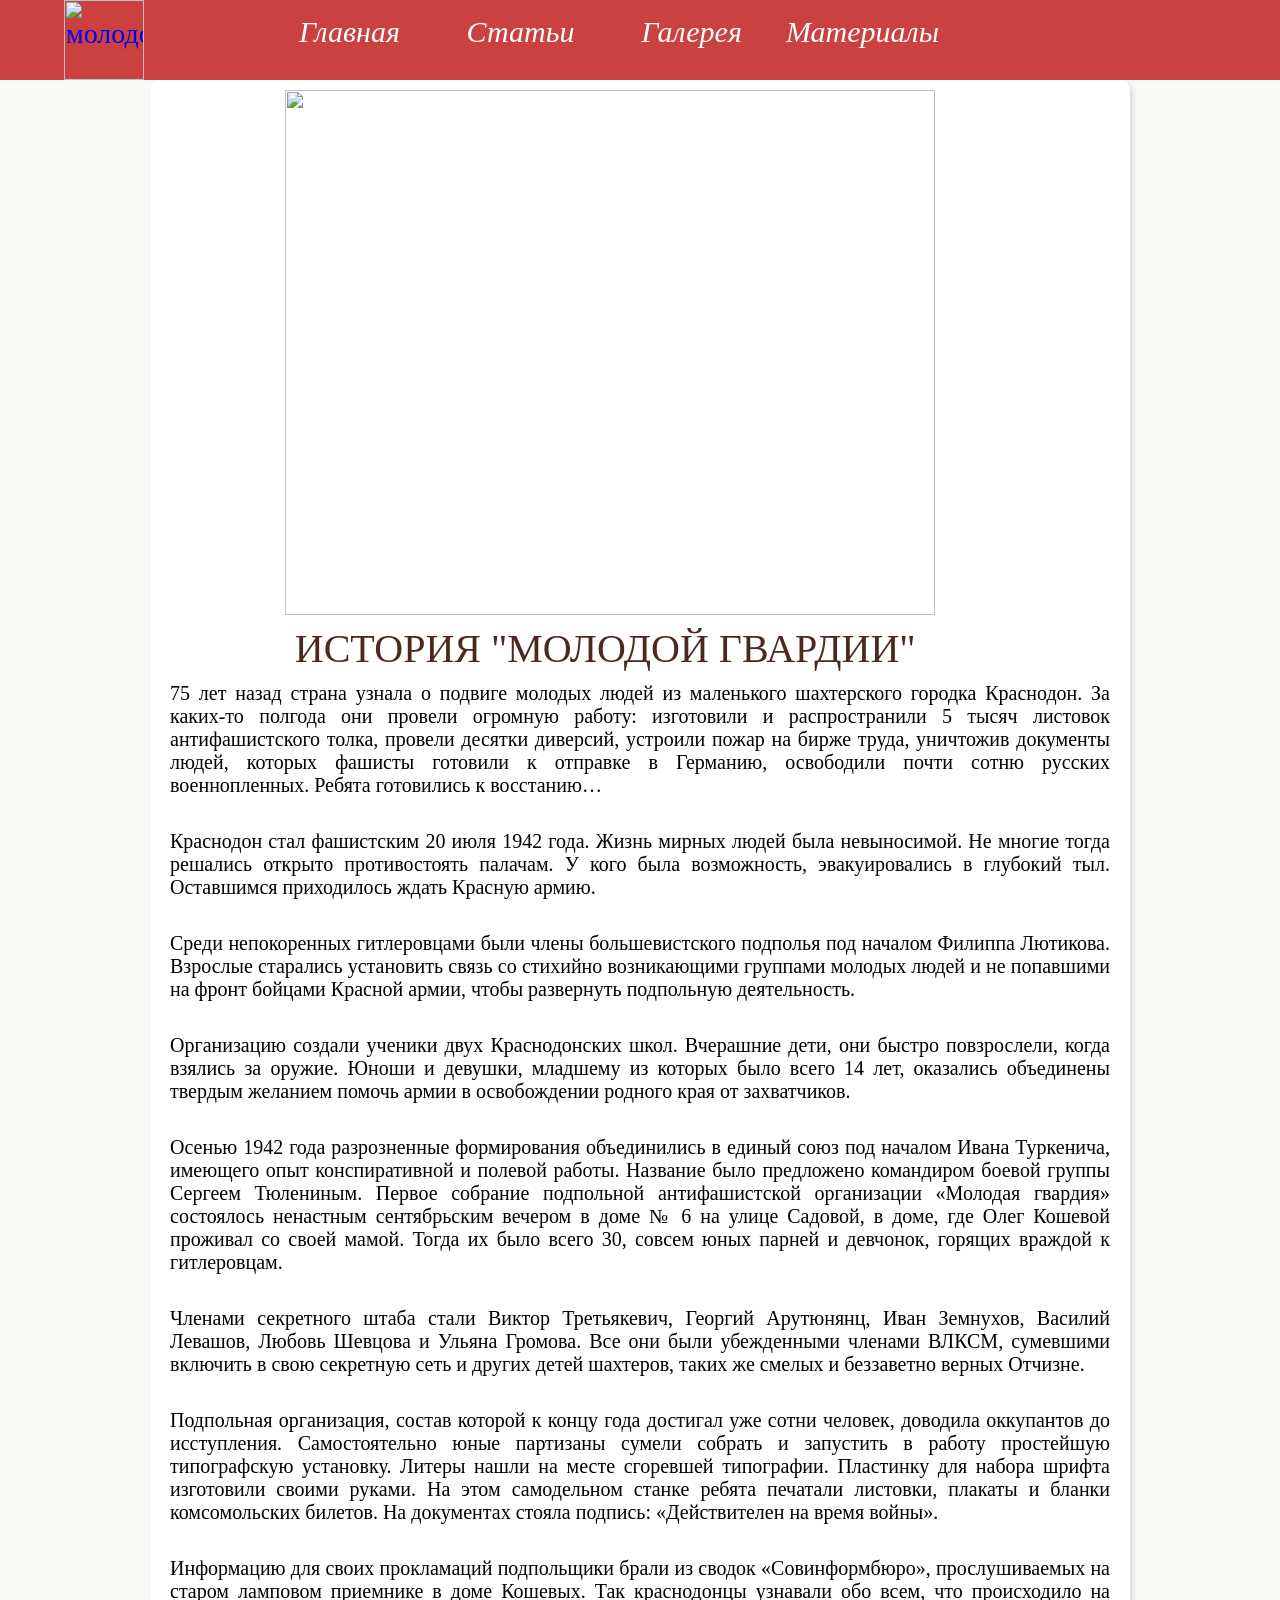
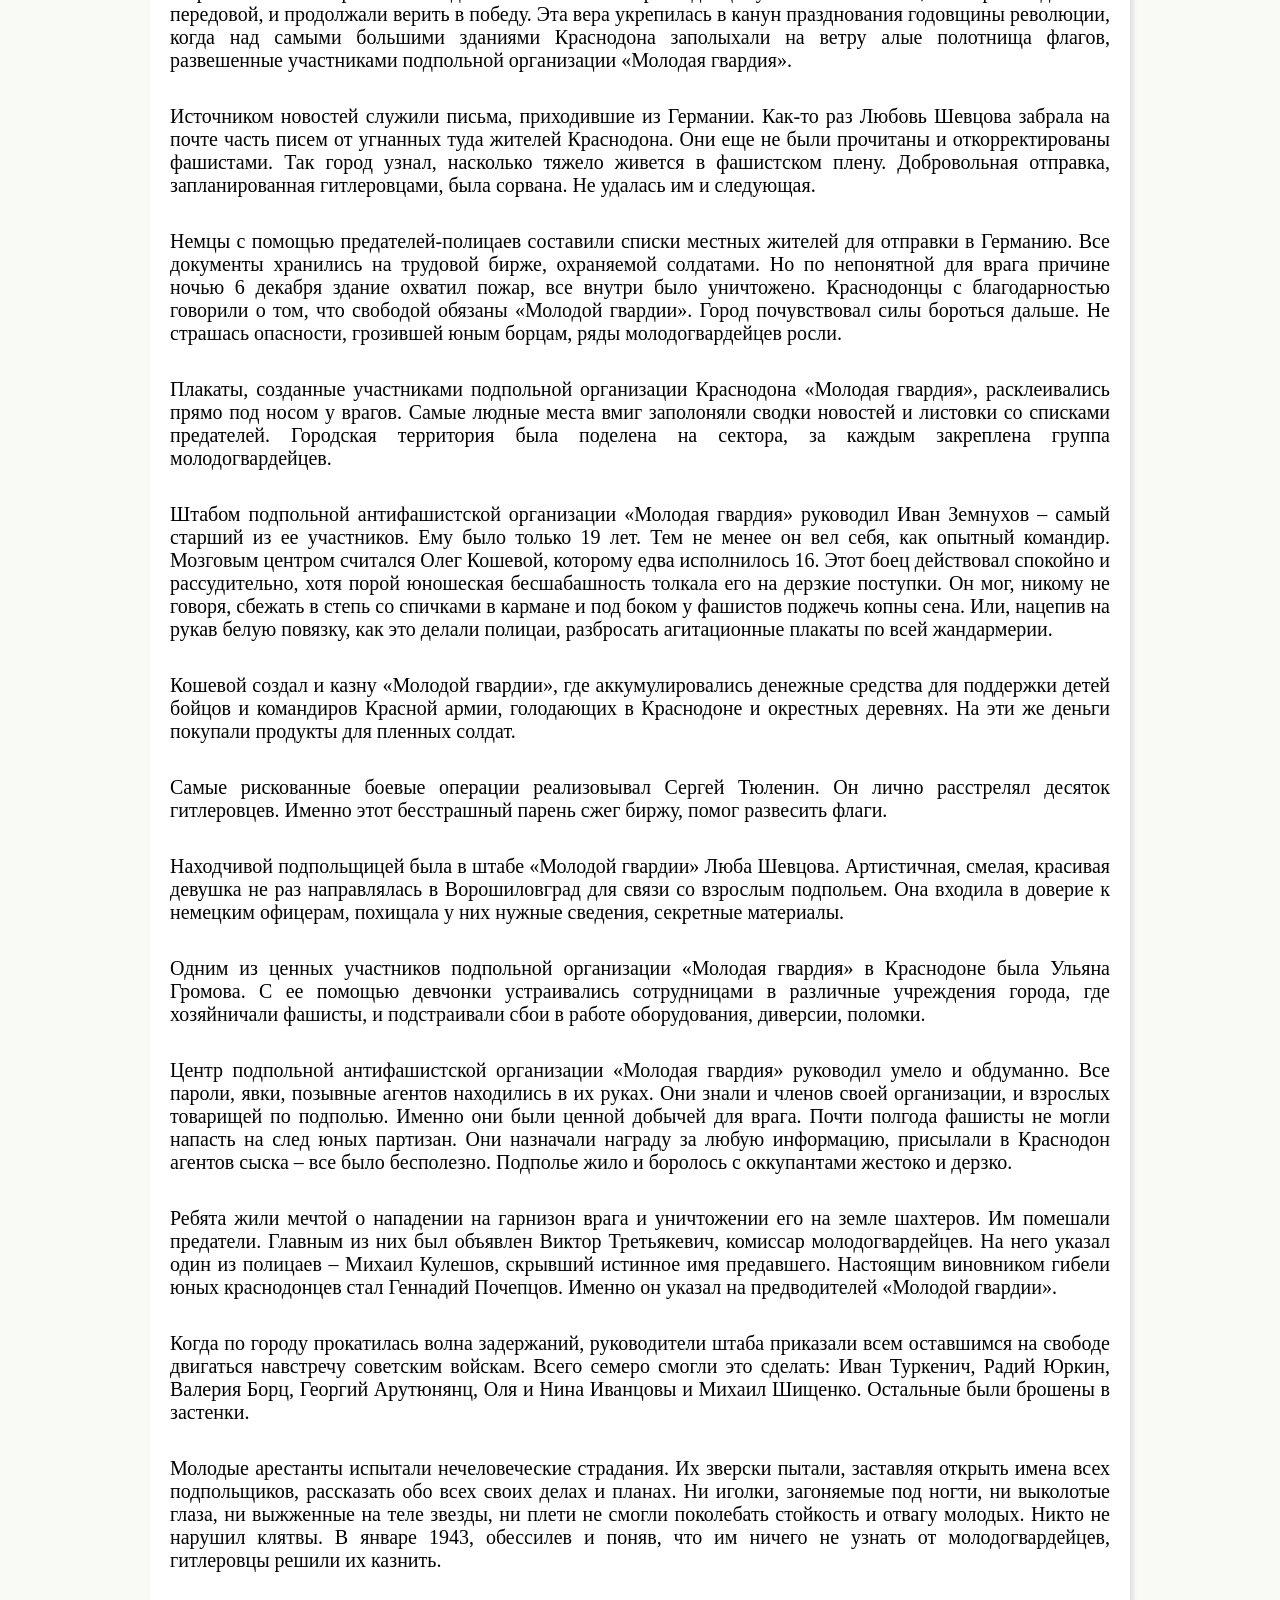
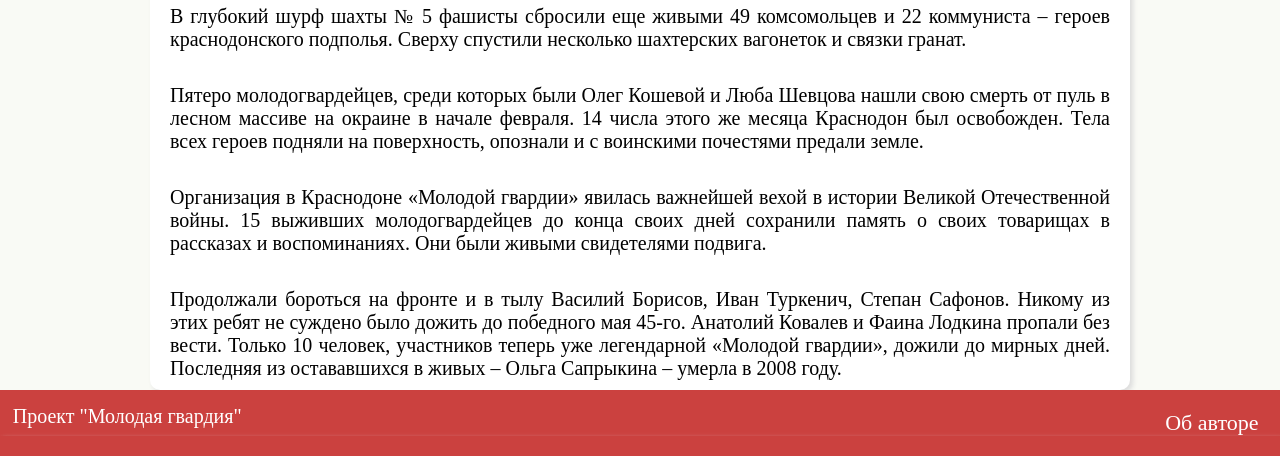
==== article1.html @ 90d568de "Add files via upload" ====
<html>
    <head>
        <meta charset="utf-8">
        <link rel="stylesheet" type="text/css" href="style.css">
        <link rel="shortcut icon" href="картинки/icon.png" type="image/jpg">
        <title> История Молодогвардейцев</title>
    </head>
 <body>
     <div id="basic">
        <header> 
            <div class="logo">
            <a href="index.html"><img src="картинки/logot.jpg" alt="молодогвардейцы" title="Великая память героям!" class="" width="80px" height="80px"></a>
            </div>
            
            <div class="top-menu">
            <ul>
            <li><a href="index.html"><i>Главная</i></a></li>  
            <li><a href="mainarticle.html"><i>Статьи</i></a></li>
            <li><a href="gallery.html"><i>Галерея</i></a></li>
            <li><a href="materials/ready-html/app/index.html"><i>Материалы</i></a></li>
            </ul>
            </div>
            
            <div class="burger"></div>
        </header>
            <div>
                <div class="right">
                <h1></h1>
                <img src="картинки/30.jpg" alt="" title="" style="margin-left:12%; width:650px; height:525px;" />
                <h1><p style="margin-left:13%; margin-top:10px;">История "Молодой гвардии"</p> </h1>

                <p>75 лет назад страна узнала о подвиге молодых людей из маленького шахтерского городка Краснодон. За каких-то полгода они провели огромную работу: изготовили и распространили 5 тысяч листовок антифашистского толка, провели десятки диверсий, устроили пожар на бирже труда, уничтожив документы людей, которых фашисты готовили к отправке в Германию, освободили почти сотню русских военнопленных. Ребята готовились к восстанию…</p>
<br>
<p>Краснодон стал фашистским 20 июля 1942 года. Жизнь мирных людей была невыносимой. Не многие тогда решались открыто противостоять палачам. У кого была возможность, эвакуировались в глубокий тыл. Оставшимся приходилось ждать Красную армию.</P>
<br>
<p>Среди непокоренных гитлеровцами были члены большевистского подполья под началом Филиппа Лютикова. Взрослые старались установить связь со стихийно возникающими группами молодых людей и не попавшими на фронт бойцами Красной армии, чтобы развернуть подпольную деятельность.</P>
<br>
<p>Организацию создали ученики двух Краснодонских школ. Вчерашние дети, они быстро повзрослели, когда взялись за оружие. Юноши и девушки, младшему из которых было всего 14 лет, оказались объединены твердым желанием помочь армии в освобождении родного края от захватчиков.</p>
<br>
<p>Осенью 1942 года разрозненные формирования объединились в единый союз под началом Ивана Туркенича, имеющего опыт конспиративной и полевой работы. Название было предложено командиром боевой группы Сергеем Тюлениным. Первое собрание подпольной антифашистской организации «Молодая гвардия» состоялось ненастным сентябрьским вечером в доме № 6 на улице Садовой, в доме, где Олег Кошевой проживал со своей мамой. Тогда их было всего 30, совсем юных парней и девчонок, горящих враждой к гитлеровцам.
</p>
<br>
<p>Членами секретного штаба стали Виктор Третьякевич, Георгий Арутюнянц, Иван Земнухов, Василий Левашов, Любовь Шевцова и Ульяна Громова. Все они были убежденными членами ВЛКСМ, сумевшими включить в свою секретную сеть и других детей шахтеров, таких же смелых и беззаветно верных Отчизне.</p>
<br>
<p>Подпольная организация, состав которой к концу года достигал уже сотни человек, доводила оккупантов до исступления. Самостоятельно юные партизаны сумели собрать и запустить в работу простейшую типографскую установку. Литеры нашли на месте сгоревшей типографии. Пластинку для набора шрифта изготовили своими руками. На этом самодельном станке ребята печатали листовки, плакаты и бланки комсомольских билетов. На документах стояла подпись: «Действителен на время войны».</P>
<br>
<p>Информацию для своих прокламаций подпольщики брали из сводок «Совинформбюро», прослушиваемых на старом ламповом приемнике в доме Кошевых. Так краснодонцы узнавали обо всем, что происходило на передовой, и продолжали верить в победу. Эта вера укрепилась в канун празднования годовщины революции, когда над самыми большими зданиями Краснодона заполыхали на ветру алые полотнища флагов, развешенные участниками подпольной организации «Молодая гвардия».</p>
<br>
<p>Источником новостей служили письма, приходившие из Германии. Как-то раз Любовь Шевцова забрала на почте часть писем от угнанных туда жителей Краснодона. Они еще не были прочитаны и откорректированы фашистами. Так город узнал, насколько тяжело живется в фашистском плену. Добровольная отправка, запланированная гитлеровцами, была сорвана. Не удалась им и следующая.</p>
<br>
<p>Немцы с помощью предателей-полицаев составили списки местных жителей для отправки в Германию. Все документы хранились на трудовой бирже, охраняемой солдатами. Но по непонятной для врага причине ночью 6 декабря здание охватил пожар, все внутри было уничтожено. Краснодонцы с благодарностью говорили о том, что свободой обязаны «Молодой гвардии». Город почувствовал силы бороться дальше. Не страшась опасности, грозившей юным борцам, ряды молодогвардейцев росли.</p>
<br>
<p>Плакаты, созданные участниками подпольной организации Краснодона «Молодая гвардия», расклеивались прямо под носом у врагов. Самые людные места вмиг заполоняли сводки новостей и листовки со списками предателей. Городская территория была поделена на сектора, за каждым закреплена группа молодогвардейцев.</p>
<br>
<img src=”картинки/32.jpg” alt="" title=” участников молодой гвардии” >
<br>
<p>Штабом подпольной антифашистской организации «Молодая гвардия» руководил Иван Земнухов – самый старший из ее участников. Ему было только 19 лет. Тем не менее он вел себя, как опытный командир. Мозговым центром считался Олег Кошевой, которому едва исполнилось 16. Этот боец действовал спокойно и рассудительно, хотя порой юношеская бесшабашность толкала его на дерзкие поступки. Он мог, никому не говоря, сбежать в степь со спичками в кармане и под боком у фашистов поджечь копны сена. Или, нацепив на рукав белую повязку, как это делали полицаи, разбросать агитационные плакаты по всей жандармерии.</p>
<br>
<p>Кошевой создал и казну «Молодой гвардии», где аккумулировались денежные средства для поддержки детей бойцов и командиров Красной армии, голодающих в Краснодоне и окрестных деревнях. На эти же деньги покупали продукты для пленных солдат.</p>
<br>
<p>Самые рискованные боевые операции реализовывал Сергей Тюленин. Он лично расстрелял десяток гитлеровцев. Именно этот бесстрашный парень сжег биржу, помог развесить флаги.</p>
<br>
<p>Находчивой подпольщицей была в штабе «Молодой гвардии» Люба Шевцова. Артистичная, смелая, красивая девушка не раз направлялась в Ворошиловград для связи со взрослым подпольем. Она входила в доверие к немецким офицерам, похищала у них нужные сведения, секретные материалы.</p>
<br>
<p>Одним из ценных участников подпольной организации «Молодая гвардия» в Краснодоне была Ульяна Громова. С ее помощью девчонки устраивались сотрудницами в различные учреждения города, где хозяйничали фашисты, и подстраивали сбои в работе оборудования, диверсии, поломки.</P>
<br>
<p>Центр подпольной антифашистской организации «Молодая гвардия» руководил умело и обдуманно. Все пароли, явки, позывные агентов находились в их руках. Они знали и членов своей организации, и взрослых товарищей по подполью. Именно они были ценной добычей для врага. Почти полгода фашисты не могли напасть на след юных партизан. Они назначали награду за любую информацию, присылали в Краснодон агентов сыска – все было бесполезно. Подполье жило и боролось с оккупантами жестоко и дерзко.</p>
<br>
<p>Ребята жили мечтой о нападении на гарнизон врага и уничтожении его на земле шахтеров. Им помешали предатели. Главным из них был объявлен Виктор Третьякевич, комиссар молодогвардейцев. На него указал один из полицаев – Михаил Кулешов, скрывший истинное имя предавшего. Настоящим виновником гибели юных краснодонцев стал Геннадий Почепцов. Именно он указал на предводителей «Молодой гвардии».</p>
<br>
<p>Когда по городу прокатилась волна задержаний, руководители штаба приказали всем оставшимся на свободе двигаться навстречу советским войскам. Всего семеро смогли это сделать: Иван Туркенич, Радий Юркин, Валерия Борц, Георгий Арутюнянц, Оля и Нина Иванцовы и Михаил Шищенко. Остальные были брошены в застенки.</P>
<br>
<p>Молодые арестанты испытали нечеловеческие страдания. Их зверски пытали, заставляя открыть имена всех подпольщиков, рассказать обо всех своих делах и планах. Ни иголки, загоняемые под ногти, ни выколотые глаза, ни выжженные на теле звезды, ни плети не смогли поколебать стойкость и отвагу молодых. Никто не нарушил клятвы. В январе 1943, обессилев и поняв, что им ничего не узнать от молодогвардейцев, гитлеровцы решили их казнить.</p>
<br>
<p>В глубокий шурф шахты № 5 фашисты сбросили еще живыми 49 комсомольцев и 22 коммуниста – героев краснодонского подполья. Сверху спустили несколько шахтерских вагонеток и связки гранат.</P>
<br>
<p>Пятеро молодогвардейцев, среди которых были Олег Кошевой и Люба Шевцова нашли свою смерть от пуль в лесном массиве на окраине в начале февраля. 14 числа этого же месяца Краснодон был освобожден. Тела всех героев подняли на поверхность, опознали и с воинскими почестями предали земле.</P>
<br>
<p>Организация в Краснодоне «Молодой гвардии» явилась важнейшей вехой в истории Великой Отечественной войны. 15 выживших молодогвардейцев до конца своих дней сохранили память о своих товарищах в рассказах и воспоминаниях. Они были живыми свидетелями подвига.</P>
<br>
<p>Продолжали бороться на фронте и в тылу Василий Борисов, Иван Туркенич, Степан Сафонов. Никому из этих ребят не суждено было дожить до победного мая 45-го. Анатолий Ковалев и Фаина Лодкина пропали без вести. Только 10 человек, участников теперь уже легендарной «Молодой гвардии», дожили до мирных дней. Последняя из остававшихся в живых – Ольга Сапрыкина – умерла в 2008 году.</p>

            </div>
            </div>
            
                      <div id="podval">
                    <div class="">
                    <div class="p1"><label for="" class="label">Проект "Молодая гвардия" </label></div>
                    <div class="p3">
                        <div class="p2"><a href="author.html">Об авторе</a></div></div>
                </div>
            <div class="myclr"></div>
     </div>
        </div>
    </body>
</html>
---- style.css ----
* {
    margin:0;
    padding: 0;
}

body {
    font-family: Merriweather, serif;
}

#basic {
    background-color:rgb(249,250,245);
    margin: auto;
    height: auto;
}

header {
    top: 0;
    left: 0;
    position: sticky;
    width: 100%;
    height: 80px;
    background-color: #CB413F;

}

.txt1 {
    margin-top: 1%;
    margin-left: 26%;
}

.txt2 {
margin-left: 3%;
}

.logo {
    width: 200px;
    float: left;
    height: 70 px;
    display: block;
    margin-left: 5%;
    margin-top: 0px;
    font-size: 28px;
}

.top-menu {
    width: 685px;
    height:80px;
    float:left;
}

.top-menu ul li {
    list-style: none;
    float: left;
    text-align:center;
}


.top-menu ul li a {
    display: block;
    width: 171px;
    text-decoration: none;
    font-size: 30px;
    font-family: Merriweather, serif;
    color: white;
    height: 65px;
    padding-top: 15px;
    cursor: pointer;
    border-radius: 2%;
}

.top-menu ul li a:hover {
    background: #FC3141;
    transition:all 1.0s ease;
    -o-transition:all 1.0s ease;
    -webkit-transition:all 1.0s ease;
    -ms-transition:all 1.0s ease;
    box-shadow: 3px 3px 5px  #B22222;
}

#content {
    width:960px;
    padding:40px 0 0 0; 
}

.right {
    background-color: #fff;
    border-radius: 10px;
    box-shadow: 3px 3px 5px  #DCDCDC;
    margin:0 auto;
    width:75%;
    padding:10px 0 0 20px;
    text-align:justify;
    font-family: Merriweather;
    font-size: 20px;
}
.right p {
    margin:0 auto;
    padding-right: 20px;
}
.right h1 {
    text-transform:uppercase;
    color:#4c281e; 
    font-weight:normal;
    margin-top:0;
    font-family: Merriweather, serif;

}

.right1 {
    box-sizing: border-box;
     position: relative;
    font-family: 'Montserrat', sans-serif;
      background-color: #fff;
    border-radius: 10px;
    box-shadow: 3px 3px 5px  #DCDCDC;
    margin:0 auto;
    width:100%;
    padding:0px 0 0 0px;
    text-align:justify;
    font-family: Merriweather;
    font-size: 20px;
}

section.gallery{
  position: relative;
  padding: 5px 0;
}


.gallery-list{
  position: relative;
  display: flex;
  flex-wrap: wrap;
  overflow: hidden;
  font-size: 0;
  margin-top: 0px;
}
p {
    padding-bottom: 10px;
}
.text-media-desc {
    padding-bottom: 15px;
}
.gallery-item{
  display: block;
  flex: 25%;
  overflow: hidden;
  position: relative;
  -webkit-touch-callout: none; /* iOS Safari */
  -webkit-user-select: none;   /* Chrome/Safari/Opera */
  -khtml-user-select: none;    /* Konqueror */
  -moz-user-select: none;      /* Firefox */
  -ms-user-select: none;       /* Internet Explorer/Edge */
  user-select: none;
}
.gallery-item img{
    object-fit: contain;
    width: 100%;
    height: 100%;
  }
.gallery-item-hover{
  position: absolute;
  top: 0;
  left: 0;
  width: 100%;
  height: 100%;
  background-color: rgba(0,0,0,.7);
  color: #ffffff;
  display: flex;
  justify-content: center;
  align-items: center;
  font-size: 16px;
  opacity: 0;
  transition: opacity .5s ease;
  z-index: 2;
  object-fit: cover;
}
.gallery-item:hover .gallery-item-hover{
  opacity: 1;
}
.gallery-item:hover img{
  transform: scale(1.3) rotate(5deg);
}
.gallery-item img{
  max-width: 100%;
  height: auto;
  transition: all .5s ease;
}
@media (max-width: 991px){
  .gallery-item{
    flex: 33.3%;
  }
}
@media (max-width: 768px){
  .gallery-item{
    flex: 25%;
  }
}
@media (max-width: 530px){
  .gallery-item{
    flex: 100%;
  }
}

.myclr {
    clear:both;
    float:none;
    width:100%;
    height:20px;
    box-shadow: 3px 3px 5px  #DCDCDC;
}
#podval {
    font-family: Merriweather, serif;
    background-color: #CB413F;
    margin-top:0px;

}
.label {
    color: black;
    font-size: 20px;
}
.yellow {
    width:940px;
    height:5px;
    margin:0 auto;
    background:yellow;
}
.p1 {
    font-size: 22px;
    float:left;
    margin-left: 1%;
    width:300px;
    padding:15px 0 0 0;
}
.p1 label{
    color: white;
}
.p2 {
    margin-right: 5%;
    font-size: 22px;
    float:right;
    width:200px;
    text-align:right; 
    padding:15px 20px 0 0;
}
.p2 a{
    color: white;
    text-decoration: none;
}
.p3 {
    float:right;
    text-align:left;
    width:30px; 
    padding:5px 0 0 0;
}

.photo {
    -webkit-transition: -webkit-transform 0.5s;
    -o-transition: -o-transform 0.5s;
}
.photo:hover {
   -webkit-transform: scale (1.1);
    -ms-transform: scale (1.1);
    -o-transform: scale (1.1);
}

.imgmain {
  
}

#wrapper {
    float:left;
    width: 100%;
    background-color: #F5F5F5;
}

#wrapper #articles {
    float: left;
    width: 75%;
    margin-left: 10%;
    background-color: #fff;
}

#wrapper #articles article {
    float: left;
    width: 100%;
    border-color:
    border: 1px solid #DCDCDC;;
    box-sizing:border-box;
    border-radius: 5px;
    background-color:FFFFFD;

    box-shadow: 1px 1px 5px  rgb(117,106,106);"
    margin-right: 2%;
    margin-bottom: 15px;
    min-height: 130px;
    display:flex;
    font-family: Merriweather, serif;;
    text-decoration: none;
    color:black;
    background-color: #fff;
}

#wrapper #articles article p {
    
}

#wrapper #articles article:hover {
    -ms-transform: scale(1.1); 
    -webkit-transform: scale(1.1);
    transform: scale(1.1); 
}

#wrapper #articles article {
       -webkit-transition: -webkit-transform 0.5s;
    -o-transition: -o-transform 0.5s;
    
}
#wrapper #articles article img {
padding: 5px 5px 5px 5px;
width: 140px;
height:170px;
}

#wrapper #articles article  h2 {
    display:flex;
    padding: 5px;
}

#wrapper #articles article p {
    flex-wrap: wrap;
    padding: -5px;
}

.titl {
    margin-top: 15px;
    margin-left: 33%;
}

.photo {
    transition: transform 0.5s;
}
.photo:hover {
   -webkit-transform: scale (1.1);
    -ms-transform: scale (1.1);
    transform: scale (1.1);
}

img:hover {
  -webkit-transform: scale (1.2);
    -ms-transform: scale (1.2);
    transform: scale (1.2);
}
.card {
    width:400px;
    margin: 30px auto;
    padding: 20px;
    background-color: darksalmons;
    box-shadow: 0 5px 10px #ccc;
    border-radius: 10px;
}

.card-photo {
    display:block;
    width: 200px;
    height: 200px;
    margin: 0 auto;
    border-radius:60%;
}

.card-title {
    font-size: 30px;
    text-align:center;
    color: darkred;
}
.aant {
    text-decoration: none;
    color: darkred;
}
.anik {
    color: darkred;
}
.card-text {
    font-size: 18px;
}

.card-subtitle {
    margin-top: 2%;
    font-size: 20px;
    color:darkred;
}

.card-list {
    padding-left: 0;
    list-style-position: inside;
    font-size: 20px;
}
.header_fixed {
    position: fixed;
    top: 0;
    left: 0;
    animation-name:  show_header;
    animation-duration: 1s;

}

@keyframes show_header {
    0% {
        opacity: 0;
        top: -70px;
    }
    100% {
        opacity: 1;
        top: 0;
    }
}
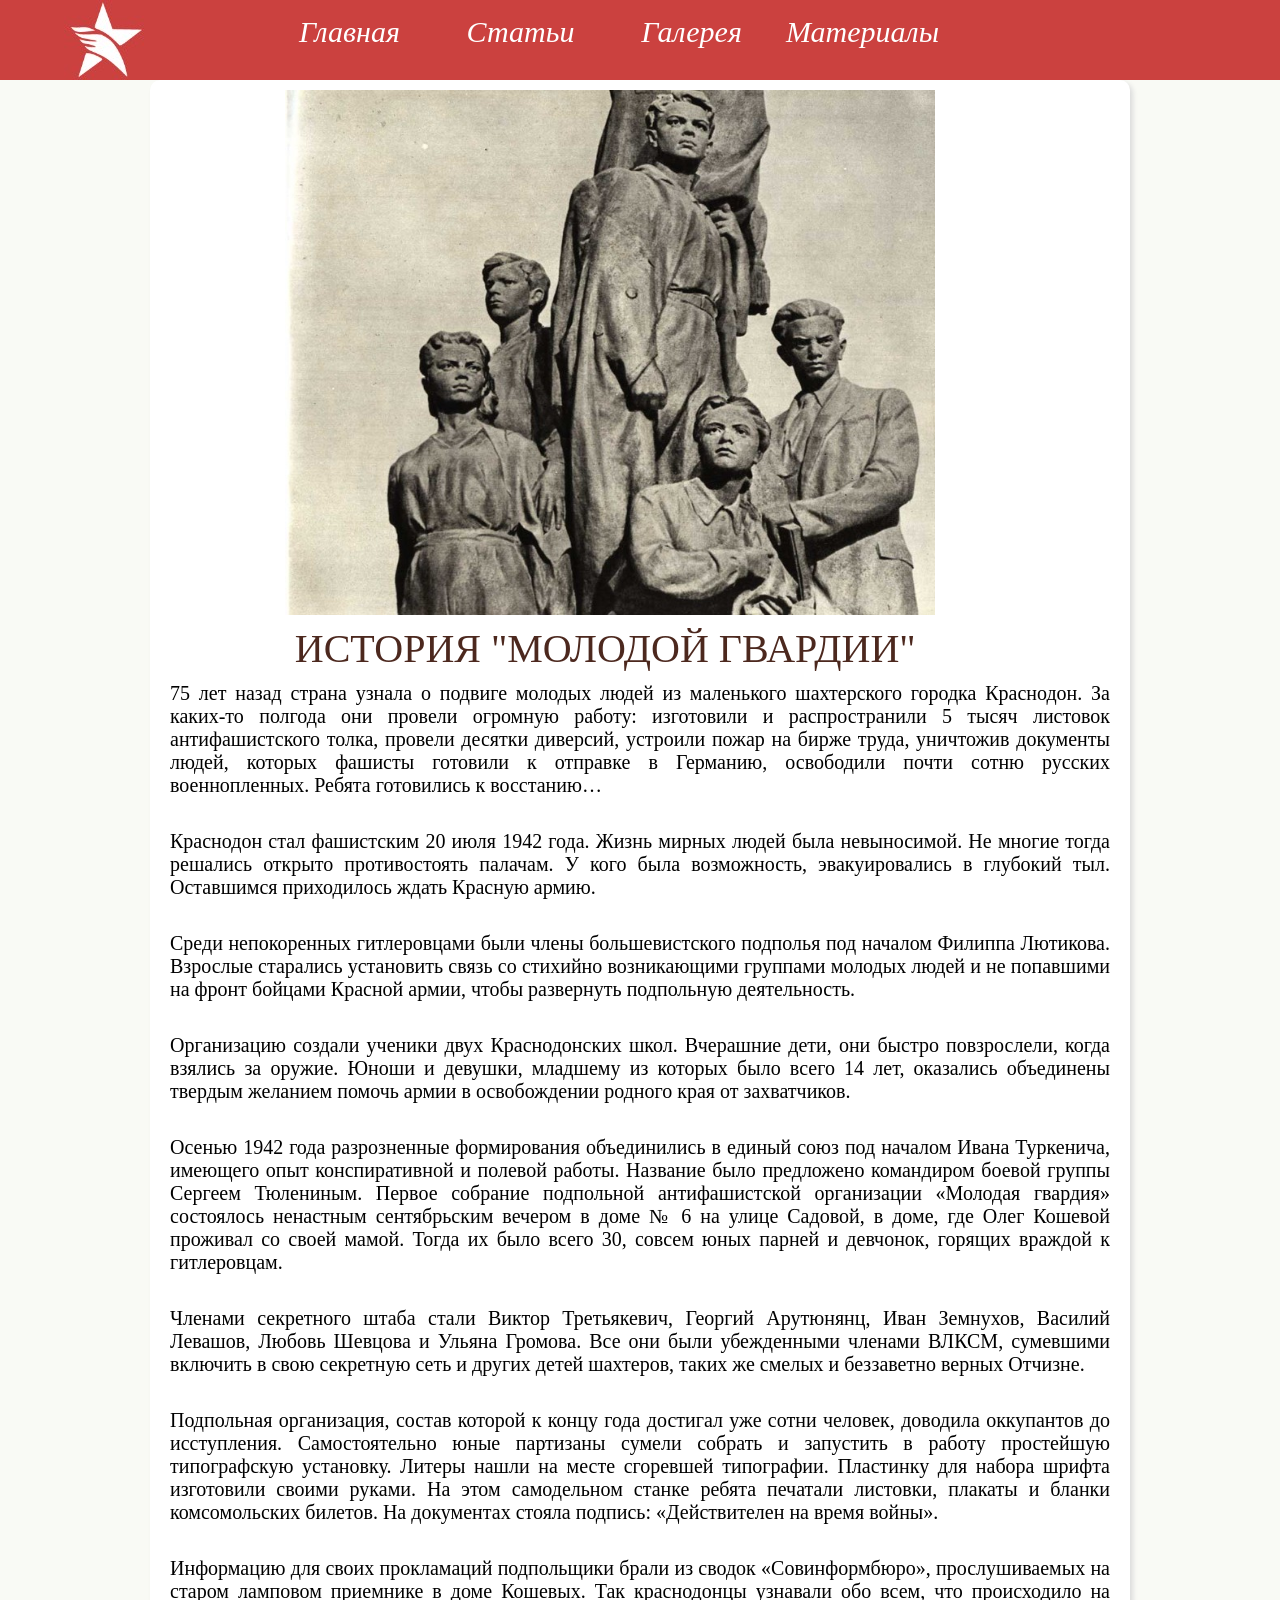
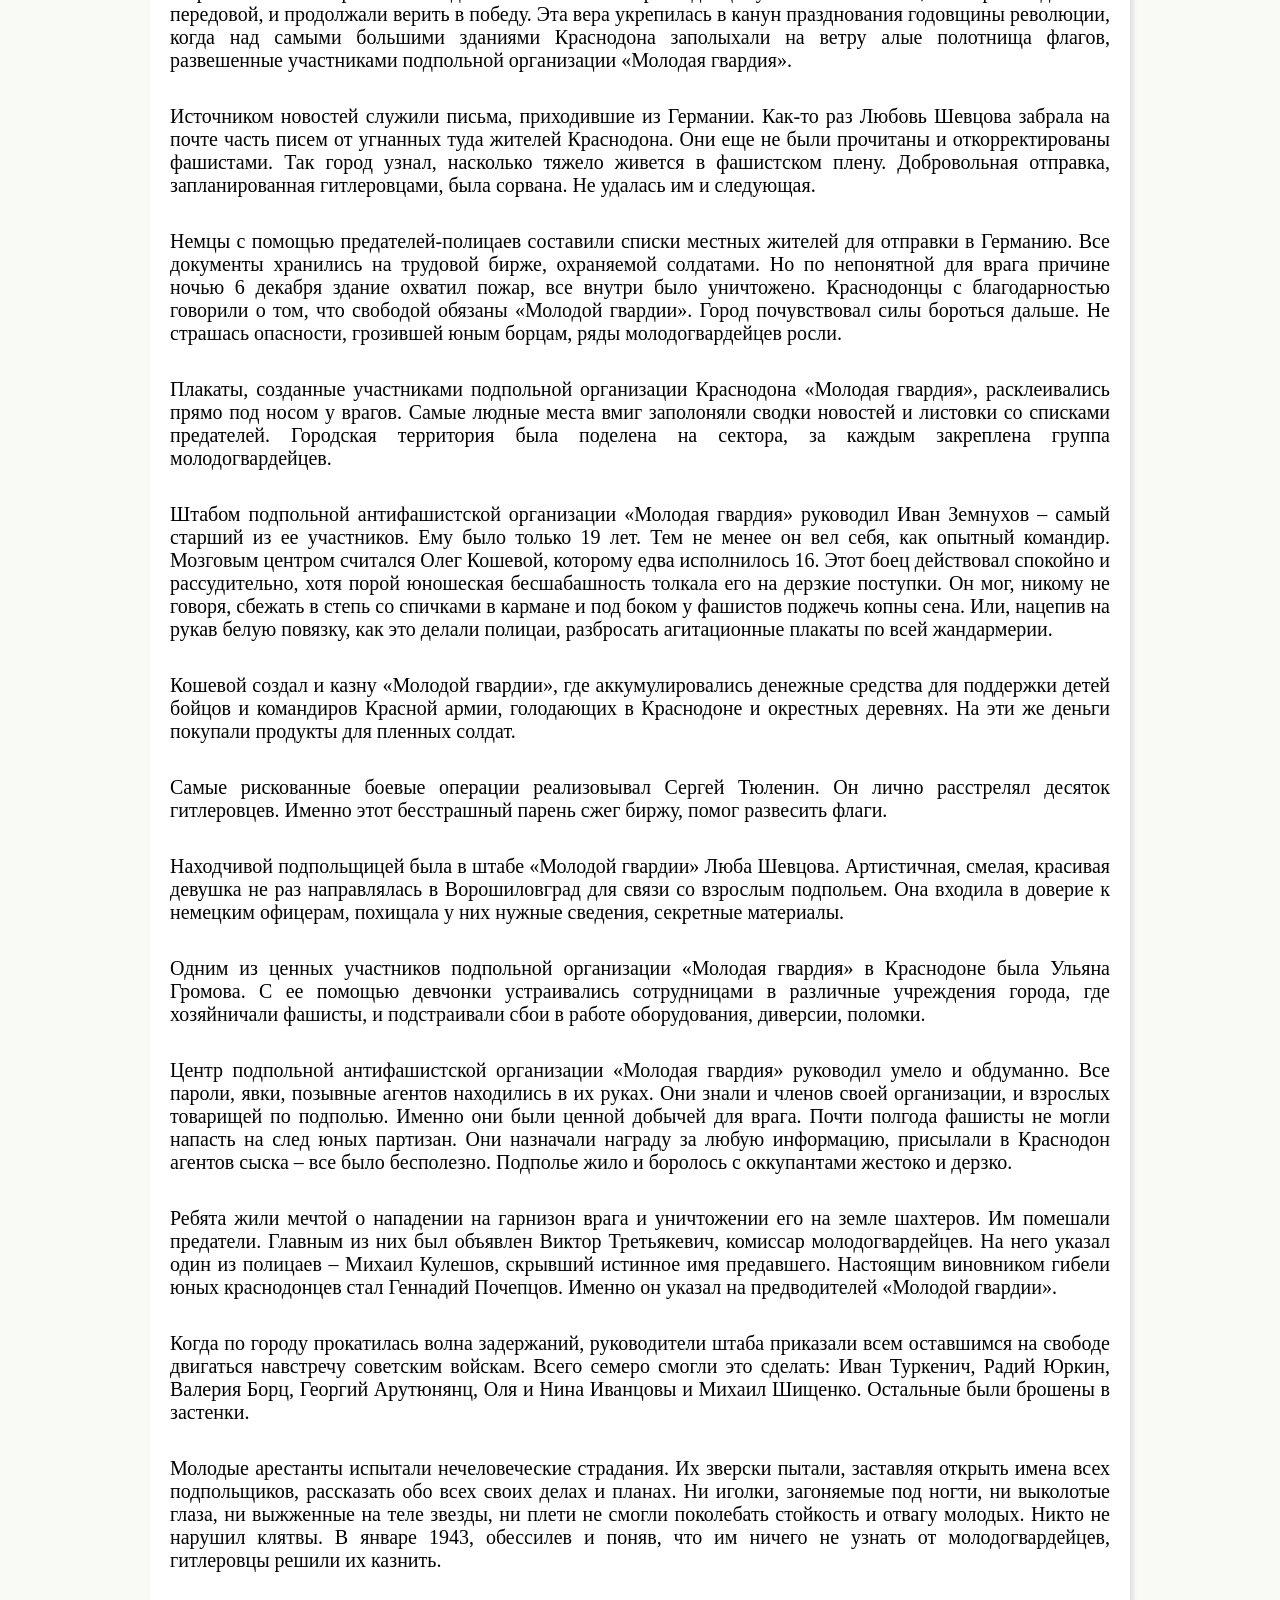
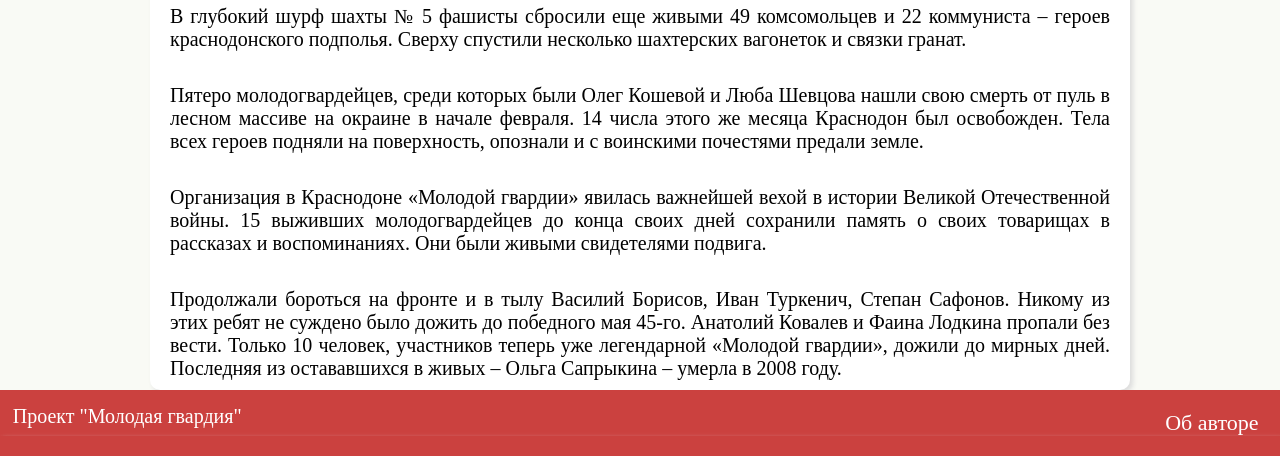
==== commit e2283c08: "Update article1.html" ====
--- a/article1.html
+++ b/article1.html
@@ -17,7 +17,7 @@
             <li><a href="index.html"><i>Главная</i></a></li>  
             <li><a href="mainarticle.html"><i>Статьи</i></a></li>
             <li><a href="gallery.html"><i>Галерея</i></a></li>
-            <li><a href="materials/ready-html/app/index.html"><i>Материалы</i></a></li>
+            <li><a href="materials/images/app/index.html"><i>Материалы</i></a></li>
             </ul>
             </div>
             
@@ -93,4 +93,4 @@
      </div>
         </div>
     </body>
-</html>+</html>
